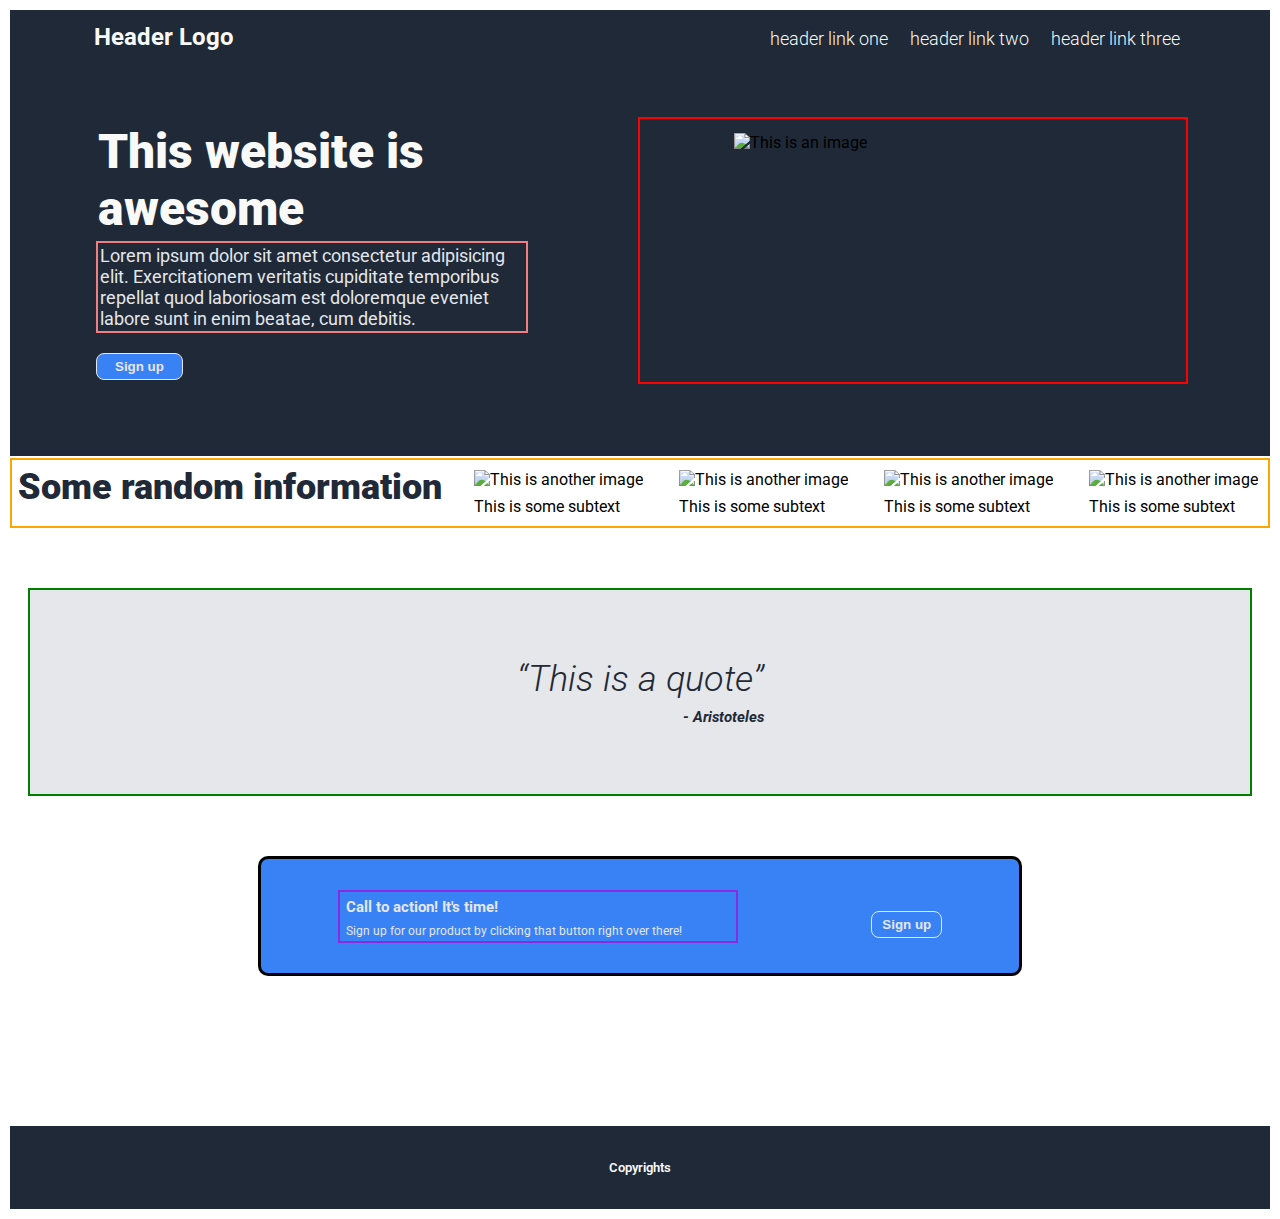
==== week_2/index.html @ 2b20add4 "Assignments" ====
<!DOCTYPE html>
<html lang="en">
<head>
    <meta charset="UTF-8">
    <meta http-equiv="X-UA-Compatible" content="IE=edge">
    <meta name="viewport" content="width=device-width, initial-scale=1.0">
    <title>CSS project</title>
    <link href="https://fonts.googleapis.com/css2?family=Roboto:ital,wght@0,100;0,300;1,300&display=swap" rel="stylesheet">
    <link rel="Stylesheet" href="./css/style.css">    
</head>

<body>
    <header>
        <div class="logo">Header Logo</div>
        <ul>
            <li><a href="#">header link one</a></li>
            <li><a href="#">header link two</a></li>
            <li><a href="#">header link three</a></li>
        </ul>
    </header>

        <section class="content-first">
            <div class="content-left">
                <h1>This website is awesome</h1>
                <p>Lorem ipsum dolor sit amet consectetur adipisicing elit. Exercitationem veritatis cupiditate temporibus repellat quod laboriosam est doloremque eveniet labore sunt in enim beatae, cum debitis.</p>
                <button>Sign up</button>
            </div>
            <div class="content-right">
                <img src="./images/" alt="This is an image" class="success">
            </div>
        </section>
    
        <section class="content-second">
            <h2>Some random information</h2>
            <figure>
                <img src="./images/" alt="This is another image">
                <figcaption>This is some subtext</figcaption>
            </figure>    
            <figure>
                <img src="./images/" alt="This is another image">
                <figcaption>This is some subtext</figcaption>
            </figure>   
            <figure>
                <img src="./images/" alt="This is another image">
                <figcaption>This is some subtext</figcaption>
            </figure>   
            <figure>
                <img src="./images/" alt="This is another image">
                <figcaption>This is some subtext</figcaption>
            </figure>        
        </section>
    
        <section class="content-third">
            <div class="quote">
                <q>This is a quote</q>
                <span>- Aristoteles</span>
            </div>
        </section>
    
        <section class="content-fourth">
            <div class="call-action">
                <p>Call to action! It's time!</p>
                <span> Sign up for our product by clicking that button right over there!</span>
            </div>            
            <button class="my-sec-button">Sign up</button>
        </section>

    <footer>
        <p>Copyrights</p>
    </footer>

</body>
</html>
---- week_2/css/style.css ----
/* -------Stylesheet for Project Week 2 -------*/
*{
    margin: 2px;
    padding: 2px;
    box-sizing: border-box;
}

/* @font-face {
    font-family: "RobotoRegular";
    src: url('fonts/Roboto-Regular.ttf') format('truetype');
    font-weight: normal;
    font-style: normal;
} */

body {
    font-family: 'Roboto',sans-serif;
}

 /* ------- Header ------- */
header{
    height: 100px;
    background-color: #1F2937;
    color:#F9FAF8;
    font-weight: bold;
    font-size: 24px;
    display: flex;
    justify-content: space-between;
    align-items: baseline;
    margin-bottom: 0px;
    padding: 5px 80px;
}

ul {
    display: flex;
    list-style-type: none;
}

ul li a {
    text-decoration: none;
    color:#F9FAF8;
    font-weight: 300;
    font-size: 18px;
    padding: 0 0px 0px 10px;
}

/* ------- First section ------- */
section.content-first {
    display: flex;
    /* border: 2px solid pink; */
    justify-content: space-between;
    background-color: #1F2937;
    margin-top: 0px;
    padding: 5px 80px 70px;
}

div.content-left{
    width: 40%;
}

div.content-left h1 {
    font-size: 48px;
    font-weight: 900;
    color: #F9FAF8;
}

div.content-left p {
    color: #E5E7EB;
    font-size: 18px;
    border: 2px solid lightcoral;
}

div.content-left button {
    color:#E5E7EB;
    background-color: #3882F6;
    padding: 5px 18px;
    border-radius: 8px;
    font-weight: 700;
}

div.content-right {
    width: 50%;
    height: auto;
    border: 2px solid red;
    padding: 10px 90px;
}
/* ------- Second section ------- */
section.content-second {
    display: flex;
    border: 2px solid orange;
    justify-content: space-between;
}

section > h2{
    color: #1F2937;
    font-size: 36px;
    font-weight:900;
    /* letter-spacing: 1px; */
}

/* ------- Third section ------- */
section.content-third {
    display: flex;
    border: 2px solid green;
    justify-content: center;
    background-color: #E5E7EB;
    padding: 60px;
    margin: 60px 20px;
}

.quote {
    font-size: 36px;
    font-style: italic;
    font-weight: 300;
    color: #1F2937;
}

div.quote {
    display: flex;
    justify-content: center;
    flex-direction: column;
}

div.quote span {
    color: #1F2937;
    font-size: 15px;
    font-weight: bold;
    text-align: end;
}

/* ------- Fourth section ------- */
section.content-fourth {
    display: flex;
    border: 3px solid black;
    justify-content: space-around;
    padding: 20px 10px;
    background-color: #3882F6;
    align-items: center;
    margin: 35px 250px;
    height: 120px;
    border-radius: 10px;
}

div.call-action {
    flex-basis: 400px;
    border: 2px solid blueviolet;
}

div.call-action p {
    color:#E5E7EB;
    font-weight: bold;
    font-size: 15px;
}

div.call-action span {
    font-size: 12px;
    color:#E5E7EB;
}

button {
    color:#E5E7EB;
    padding: 5px 10px;
    margin-top: 18px;
    border-radius: 8px;
    font-weight: 700;
    border: 1px solid #E5E7EB ;
    background-color: #3882F6;
}
/* ----------------------------------------------------- */
footer {
    display: flex;
    background-color: #1F2937;
    justify-content: center;
    padding: 30px 40px;
    margin-top: 150px;
}

footer p {
    color:#F9FAF8;
    font-size: 13px;
    font-weight: 600;
}
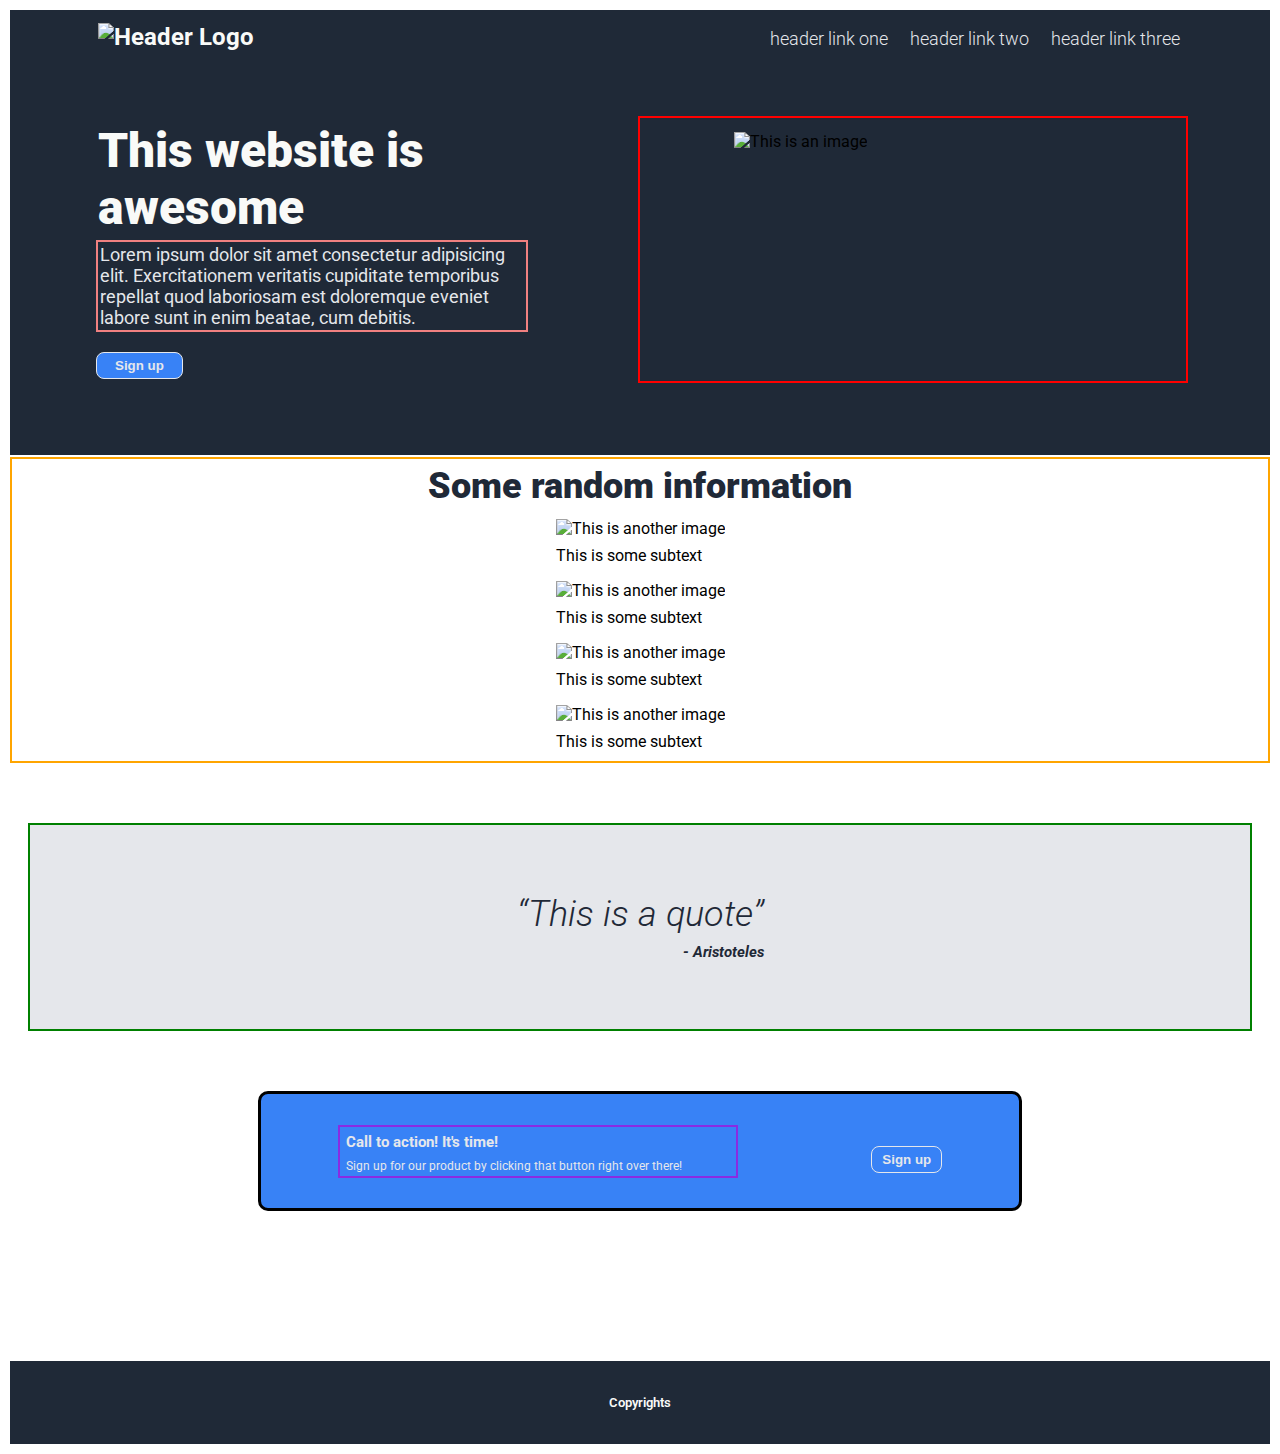
==== commit 46fa0f44: "Assignments" ====
--- a/week_2/index.html
+++ b/week_2/index.html
@@ -4,14 +4,24 @@
     <meta charset="UTF-8">
     <meta http-equiv="X-UA-Compatible" content="IE=edge">
     <meta name="viewport" content="width=device-width, initial-scale=1.0">
+
+    <!-- Fonts
+	============================================= -->
+    <link href="https://fonts.googleapis.com/css2?family=Roboto:ital,wght@0,100;0,300;1,300&display=swap" rel="stylesheet">
+    
+    <!-- Stylesheets
+	============================================= -->
+    <link rel="Stylesheet" href="./css/style.css">   
+    
+    <!-- Document Title
+	============================================= -->
     <title>CSS project</title>
-    <link href="https://fonts.googleapis.com/css2?family=Roboto:ital,wght@0,100;0,300;1,300&display=swap" rel="stylesheet">
-    <link rel="Stylesheet" href="./css/style.css">    
+
 </head>
 
 <body>
     <header>
-        <div class="logo">Header Logo</div>
+        <div class="logo"><img src="" alt="Header Logo"></div>
         <ul>
             <li><a href="#">header link one</a></li>
             <li><a href="#">header link two</a></li>
--- a/week_2/css/style.css
+++ b/week_2/css/style.css
@@ -1,5 +1,5 @@
 /* -------Stylesheet for Project Week 2 -------*/
-*{
+* {
     margin: 2px;
     padding: 2px;
     box-sizing: border-box;
@@ -17,7 +17,7 @@
 }
 
  /* ------- Header ------- */
-header{
+header {
     height: 100px;
     background-color: #1F2937;
     color:#F9FAF8;
@@ -37,7 +37,7 @@
 
 ul li a {
     text-decoration: none;
-    color:#F9FAF8;
+    color: #E5E7EB;
     font-weight: 300;
     font-size: 18px;
     padding: 0 0px 0px 10px;
@@ -50,10 +50,10 @@
     justify-content: space-between;
     background-color: #1F2937;
     margin-top: 0px;
-    padding: 5px 80px 70px;
+    padding: 4px 80px 70px;
 }
 
-div.content-left{
+div.content-left {
     width: 40%;
 }
 
@@ -87,14 +87,19 @@
 section.content-second {
     display: flex;
     border: 2px solid orange;
-    justify-content: space-between;
+    justify-content: space-around;
+    flex-direction: column;
+    align-items: center;
 }
 
-section > h2{
+section > h2 {
     color: #1F2937;
     font-size: 36px;
     font-weight:900;
-    /* letter-spacing: 1px; */
+}
+
+section.content-second figure {
+    align-self: center;
 }
 
 /* ------- Third section ------- */
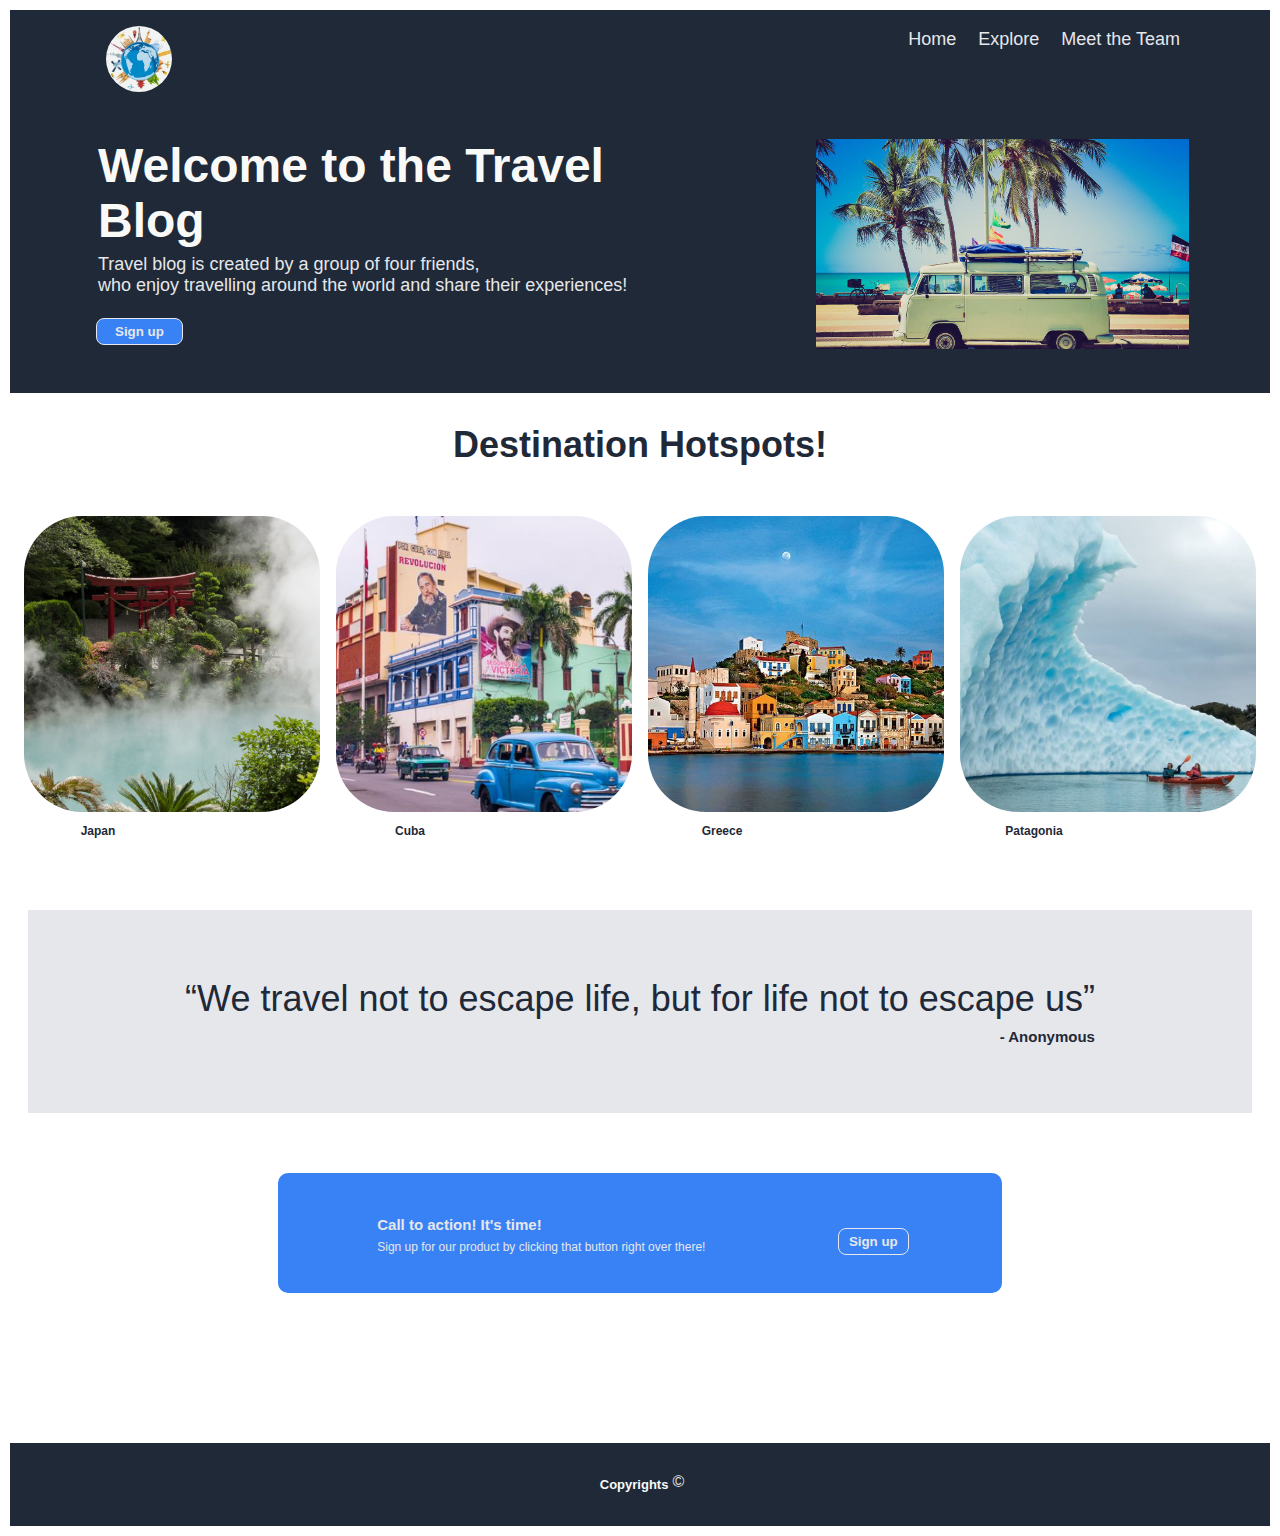
==== commit 1f3a2b2f: "Assignments" ====
--- a/week_2/index.html
+++ b/week_2/index.html
@@ -4,66 +4,65 @@
     <meta charset="UTF-8">
     <meta http-equiv="X-UA-Compatible" content="IE=edge">
     <meta name="viewport" content="width=device-width, initial-scale=1.0">
-
-    <!-- Fonts
-	============================================= -->
-    <link href="https://fonts.googleapis.com/css2?family=Roboto:ital,wght@0,100;0,300;1,300&display=swap" rel="stylesheet">
-    
+  
     <!-- Stylesheets
 	============================================= -->
     <link rel="Stylesheet" href="./css/style.css">   
     
     <!-- Document Title
 	============================================= -->
-    <title>CSS project</title>
+    <title>Travel Blog</title>
 
 </head>
 
 <body>
     <header>
-        <div class="logo"><img src="" alt="Header Logo"></div>
+        <div class="logo"><img src="./images/logo/travel_around_the_world.jpg" alt="Logo travel around the world"></div>
         <ul>
-            <li><a href="#">header link one</a></li>
-            <li><a href="#">header link two</a></li>
-            <li><a href="#">header link three</a></li>
+            <li><a href="./index.html">Home</a></li>
+            <li><a href="./pages/explore.html">Explore</a></li>
+            <li><a href="./pages/team.html">Meet the Team</a></li>
         </ul>
     </header>
 
         <section class="content-first">
             <div class="content-left">
-                <h1>This website is awesome</h1>
-                <p>Lorem ipsum dolor sit amet consectetur adipisicing elit. Exercitationem veritatis cupiditate temporibus repellat quod laboriosam est doloremque eveniet labore sunt in enim beatae, cum debitis.</p>
+                <h1>Welcome to the Travel Blog</h1>
+                <p>Travel blog is created by a group of four friends,<br>
+                    who enjoy travelling around the world and share their experiences!</p>
                 <button>Sign up</button>
             </div>
             <div class="content-right">
-                <img src="./images/" alt="This is an image" class="success">
+                <img src="./images/home/13.jpg" alt="Travel with a yellow van" class="success">
             </div>
         </section>
     
         <section class="content-second">
-            <h2>Some random information</h2>
-            <figure>
-                <img src="./images/" alt="This is another image">
-                <figcaption>This is some subtext</figcaption>
-            </figure>    
-            <figure>
-                <img src="./images/" alt="This is another image">
-                <figcaption>This is some subtext</figcaption>
-            </figure>   
-            <figure>
-                <img src="./images/" alt="This is another image">
-                <figcaption>This is some subtext</figcaption>
-            </figure>   
-            <figure>
-                <img src="./images/" alt="This is another image">
-                <figcaption>This is some subtext</figcaption>
-            </figure>        
+            <h2>Destination Hotspots!</h2>
+            <div class="content-sec-img">
+                <figure>
+                    <img src="./images/home/Japan_springs3.jpeg" alt="The springs in Japan">
+                    <figcaption>Japan</figcaption>
+                </figure>    
+                <figure>
+                    <img src="./images/home/cuba1.jpeg" alt="Cuba street picture with Fidel Castro and Che Guevara Graffiti">
+                    <figcaption>Cuba</figcaption>
+                </figure>   
+                <figure>
+                    <img src="./images/home/Kastelorizo.jpg" alt="The island of Kastelorizo in Greece, colorful traditional houses">
+                    <figcaption>Greece</figcaption>
+                </figure>   
+                <figure>
+                    <img src="./images/home/patagonia_sea_kayaking.jpg" alt="Two people kayaking in the sea and close to an iceberg in Patagonia">
+                    <figcaption>Patagonia</figcaption>
+                </figure>   
+            </div>                 
         </section>
     
         <section class="content-third">
             <div class="quote">
-                <q>This is a quote</q>
-                <span>- Aristoteles</span>
+                <q>We travel not to escape life, but for life not to escape us</q>
+                <span>- Anonymous</span>
             </div>
         </section>
     
@@ -75,7 +74,7 @@
             <button class="my-sec-button">Sign up</button>
         </section>
 
-    <footer>
+    <footer class="addSymbol">
         <p>Copyrights</p>
     </footer>
 
--- a/week_2/css/style.css
+++ b/week_2/css/style.css
@@ -1,22 +1,28 @@
-/* -------Stylesheet for Project Week 2 -------*/
+/* ------------------------------ */
+/* ------- Stylesheet ------- */
 * {
     margin: 2px;
     padding: 2px;
     box-sizing: border-box;
 }
 
-/* @font-face {
-    font-family: "RobotoRegular";
-    src: url('fonts/Roboto-Regular.ttf') format('truetype');
+@font-face {
+    font-family: 'Roboto-Regular';
+    src: url('/fonts/Roboto-Regular.ttf') format('truetype');
     font-weight: normal;
-    font-style: normal;
-} */
+}
+
+@font-face {
+    font-family: 'Roboto-LightItalic';
+    src: url(/fonts/Roboto-LightItalic.ttf) format('truetype');
+    font-weight: lighter;
+}
 
 body {
-    font-family: 'Roboto',sans-serif;
-}
-
- /* ------- Header ------- */
+    font-family: 'Roboto-Regular',sans-serif;
+}
+/* ------------------------------ */
+/* ------- Header section ------- */
 header {
     height: 100px;
     background-color: #1F2937;
@@ -25,7 +31,7 @@
     font-size: 24px;
     display: flex;
     justify-content: space-between;
-    align-items: baseline;
+    align-items: stretch;
     margin-bottom: 0px;
     padding: 5px 80px;
 }
@@ -33,6 +39,7 @@
 ul {
     display: flex;
     list-style-type: none;
+    margin-bottom: 20px;
 }
 
 ul li a {
@@ -43,18 +50,26 @@
     padding: 0 0px 0px 10px;
 }
 
+.logo img{
+    width: 70px;
+    height: auto;
+    margin: 5px 10px;
+    border-radius: 50%;
+}
+/* ------------------------------ */
 /* ------- First section ------- */
 section.content-first {
     display: flex;
     /* border: 2px solid pink; */
-    justify-content: space-between;
+    justify-content: space-around;
     background-color: #1F2937;
     margin-top: 0px;
-    padding: 4px 80px 70px;
+    padding: 20px 80px 30px;
+    align-content: center;
 }
 
 div.content-left {
-    width: 40%;
+    width: 70%;
 }
 
 div.content-left h1 {
@@ -66,7 +81,7 @@
 div.content-left p {
     color: #E5E7EB;
     font-size: 18px;
-    border: 2px solid lightcoral;
+    /* border: 2px solid lightcoral; */
 }
 
 div.content-left button {
@@ -77,35 +92,57 @@
     font-weight: 700;
 }
 
+.content-right img {
+    width: 85%;
+    margin: 3px 80px 4px;
+    /* border: 2px solid red; */
+}
+
 div.content-right {
     width: 50%;
-    height: auto;
-    border: 2px solid red;
-    padding: 10px 90px;
-}
+    margin: 2px 10px;
+}
+/* ------------------------------ */
 /* ------- Second section ------- */
-section.content-second {
-    display: flex;
-    border: 2px solid orange;
-    justify-content: space-around;
-    flex-direction: column;
-    align-items: center;
+.content-sec-img {
+    display: flex;
+    justify-content: center;
+    margin: 0px 80px;
+}
+
+figure {
+    width: 50%;
+}
+
+figure img {
+    width: 300px;
+    margin-top: 15px;
+    height: 300px;
+    border-radius: 20%;
+    object-fit:cover;
+    /* object-position: right; */
 }
 
 section > h2 {
     color: #1F2937;
     font-size: 36px;
     font-weight:900;
-}
-
-section.content-second figure {
-    align-self: center;
-}
-
+    text-align: center;
+    margin: 25px;
+}
+
+figcaption {
+    color: #1F2937;
+    font-size: 12px;
+    font-weight: 700;
+    text-align: center;
+    margin-right: 150px;
+}
+/* ------------------------------ */
 /* ------- Third section ------- */
 section.content-third {
     display: flex;
-    border: 2px solid green;
+    /* border: 2px solid green; */
     justify-content: center;
     background-color: #E5E7EB;
     padding: 60px;
@@ -113,9 +150,8 @@
 }
 
 .quote {
+    font-family: 'Roboto-LightItalic',sans-serif;
     font-size: 36px;
-    font-style: italic;
-    font-weight: 300;
     color: #1F2937;
 }
 
@@ -131,23 +167,17 @@
     font-weight: bold;
     text-align: end;
 }
-
+/* ------------------------------ */
 /* ------- Fourth section ------- */
 section.content-fourth {
     display: flex;
-    border: 3px solid black;
     justify-content: space-around;
-    padding: 20px 10px;
+    padding: 20px 30px;
     background-color: #3882F6;
     align-items: center;
-    margin: 35px 250px;
+    margin: 30px 270px;
     height: 120px;
     border-radius: 10px;
-}
-
-div.call-action {
-    flex-basis: 400px;
-    border: 2px solid blueviolet;
 }
 
 div.call-action p {
@@ -170,7 +200,8 @@
     border: 1px solid #E5E7EB ;
     background-color: #3882F6;
 }
-/* ----------------------------------------------------- */
+/* ------------------------------ */
+/* ------- Footer ------- */
 footer {
     display: flex;
     background-color: #1F2937;
@@ -185,3 +216,8 @@
     font-weight: 600;
 }
 
+.addSymbol::after {
+    content: ' \00a9';
+    color: #E5E7EB;
+}
+
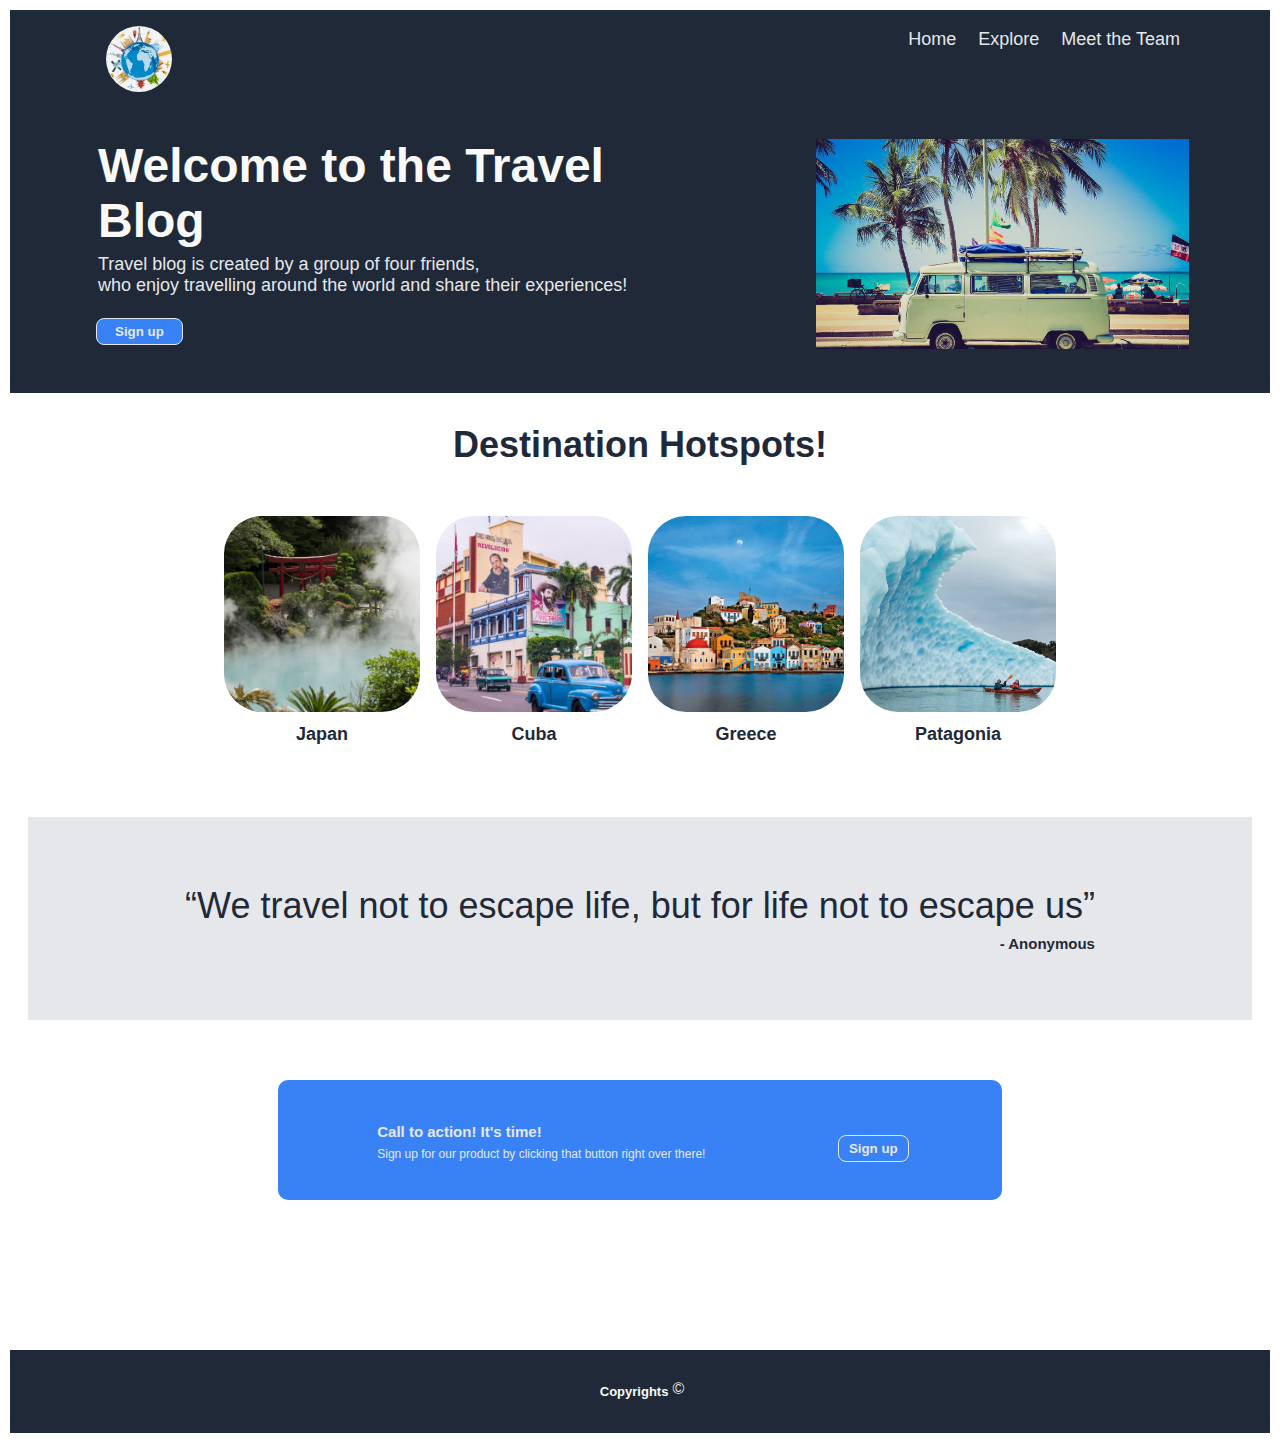
==== commit bf89ae30: "Assignments" ====
--- a/week_2/index.html
+++ b/week_2/index.html
@@ -33,7 +33,7 @@
                 <button>Sign up</button>
             </div>
             <div class="content-right">
-                <img src="./images/home/13.jpg" alt="Travel with a yellow van" class="success">
+                <img src="./images/home/14.jpg" alt="Travel with a yellow van" class="success">
             </div>
         </section>
     
--- a/week_2/css/style.css
+++ b/week_2/css/style.css
@@ -21,8 +21,9 @@
 body {
     font-family: 'Roboto-Regular',sans-serif;
 }
-/* ------------------------------ */
-/* ------- Header section ------- */
+/* ----------------------------------------------------------------
+	Header
+-----------------------------------------------------------------*/
 header {
     height: 100px;
     background-color: #1F2937;
@@ -56,8 +57,9 @@
     margin: 5px 10px;
     border-radius: 50%;
 }
-/* ------------------------------ */
-/* ------- First section ------- */
+/* ----------------------------------------------------------------
+	Section 1
+-----------------------------------------------------------------*/
 section.content-first {
     display: flex;
     /* border: 2px solid pink; */
@@ -102,22 +104,20 @@
     width: 50%;
     margin: 2px 10px;
 }
-/* ------------------------------ */
-/* ------- Second section ------- */
+/* ----------------------------------------------------------------
+	Section 2
+-----------------------------------------------------------------*/
+
 .content-sec-img {
     display: flex;
     justify-content: center;
-    margin: 0px 80px;
-}
-
-figure {
-    width: 50%;
+    margin: 0px 200px 0px;
 }
 
 figure img {
-    width: 300px;
+    width: 200px;
     margin-top: 15px;
-    height: 300px;
+    height: 200px;
     border-radius: 20%;
     object-fit:cover;
     /* object-position: right; */
@@ -136,10 +136,11 @@
     font-size: 12px;
     font-weight: 700;
     text-align: center;
-    margin-right: 150px;
-}
-/* ------------------------------ */
-/* ------- Third section ------- */
+    /* margin-right: 150px; */
+}
+/* ----------------------------------------------------------------
+	Section 3
+-----------------------------------------------------------------*/
 section.content-third {
     display: flex;
     /* border: 2px solid green; */
@@ -167,8 +168,9 @@
     font-weight: bold;
     text-align: end;
 }
-/* ------------------------------ */
-/* ------- Fourth section ------- */
+/* ----------------------------------------------------------------
+	Section 4
+-----------------------------------------------------------------*/
 section.content-fourth {
     display: flex;
     justify-content: space-around;
@@ -180,7 +182,7 @@
     border-radius: 10px;
 }
 
-div.call-action p {
+.call-action > p {
     color:#E5E7EB;
     font-weight: bold;
     font-size: 15px;
@@ -200,8 +202,9 @@
     border: 1px solid #E5E7EB ;
     background-color: #3882F6;
 }
-/* ------------------------------ */
-/* ------- Footer ------- */
+/*-----------------------------------------------------------
+		Footer
+	------------------------------------------------------------*/
 footer {
     display: flex;
     background-color: #1F2937;
@@ -220,4 +223,199 @@
     content: ' \00a9';
     color: #E5E7EB;
 }
-
+/*-------------------------------------------------------------
+		Media queries
+	------------------------------------------------------------*/
+
+    /*-----------------------------------------------------------
+		Screens that are between 992px and 1200px
+        @media (min-width: 992px) and (max-width: 1199.98px)
+	------------------------------------------------------------*/
+    @media (min-width: 992px) and (max-width: 2440px) {
+        /* body {
+            background-color: pink;
+        } */
+
+        figure figcaption {
+            font-size: 18px;
+            /* margin-right:190px; */
+        }
+    }
+
+    /*-----------------------------------------------------------
+		Screens that are 768px and 991px [Tablet]
+	------------------------------------------------------------*/
+    @media (min-width: 768px) and (max-width: 990px) {
+        div.content-right {
+            display: none;
+        }
+
+        div.content-left {
+            width: 100vh;
+            margin: 0px 10px;
+            font-size: 2em;
+        }
+
+        .content-sec-img {
+            display: flex;
+            justify-content: center;
+            flex-wrap:wrap;
+        }
+
+        section.content-second div.content-sec-img {
+            margin: 0px 25px;
+        }
+
+        /* div.content-sec-img figure img {
+            width: 380px;
+            height: 280px;
+        } */
+
+        figure figcaption {
+            font-size: 25px;
+            text-align: center;
+            margin:0px;
+        }
+
+        .quote {
+            font-size: 1em;
+        }
+
+        section.content-fourth {
+            width: 75%;
+            margin: 10px 100px;
+        }
+    }
+    /*-----------------------------------------------------------
+		Screens that are 576px and 767.98px [Mobile]
+	------------------------------------------------------------*/
+    @media (min-width: 576px) and (max-width: 767.98px) {
+        div.content-right {
+            display: none;
+        }
+
+        div.content-left {
+            width: 100vh;
+            margin: 0px 10px;
+            font-size: 1em;
+        }
+
+        div.content-left h1 {
+            font-size: 2em;
+        }
+
+        div.content-left p {
+            font-size: 1em;
+        }
+
+        .content-sec-img {
+            display: flex;
+            justify-content: center;
+            flex-wrap:wrap;
+        }
+
+        /* div.content-sec-img figure img {
+            width: 280px;
+            height: 280px;
+        } */
+
+        section.content-second div.content-sec-img {
+            margin: 0px 25px;
+        }
+
+        figure figcaption {
+            font-size: 18px;
+            margin:5px;
+        }
+
+        .quote {
+            font-size: 1em;
+        }
+
+        section.content-fourth {
+            margin: 0%;
+        }
+
+        .call-action p {
+            font-size: 1em;
+        }
+
+    }
+    /*-----------------------------------------------------------
+		Screens that are min: 400px and max: 575.98px
+    ------------------------------------------------------------*/
+    @media only screen and (min-width: 300px) and (max-width: 575.98px) {
+        header {
+            display: flex;
+            flex-wrap: wrap;
+            font-size: 20px;
+            padding: 7%;
+            margin: 0px 2px 0px;
+        }
+
+        section.content-first {
+            padding: 0px;
+        }
+
+        /* ul li a {
+            padding: 2px 17px 3px;
+            margin: auto;
+        } */
+
+        .logo img{
+            display: none;
+        }
+        
+        div.content-right {
+            display: none;
+        }
+
+        div.content-left {
+            width: 100vh;
+            margin: 0px 10px;
+            font-size: 0.8em;
+        }
+
+        div.content-left h1 {
+            font-size: 1.5em;
+        }
+
+        div.content-left p {
+            font-size: 1em;
+        }
+
+        section > h2 {
+            font-size: 1.5em;
+        }
+
+        .content-sec-img {
+            flex-wrap:wrap;
+        }
+
+        div.content-sec-img figure img {
+            width: 200px;
+            height: 200px;
+        }
+
+        section.content-second div.content-sec-img {
+            margin: 0px 25px;
+        }
+
+        figure figcaption {
+            font-size: 1em;
+        }
+
+        section.content-third {
+            padding: 5%;
+        }
+
+        .quote {
+            font-size: 1em;
+        }
+
+        section.content-fourth {
+            margin: 0px;
+        }
+
+    }
+
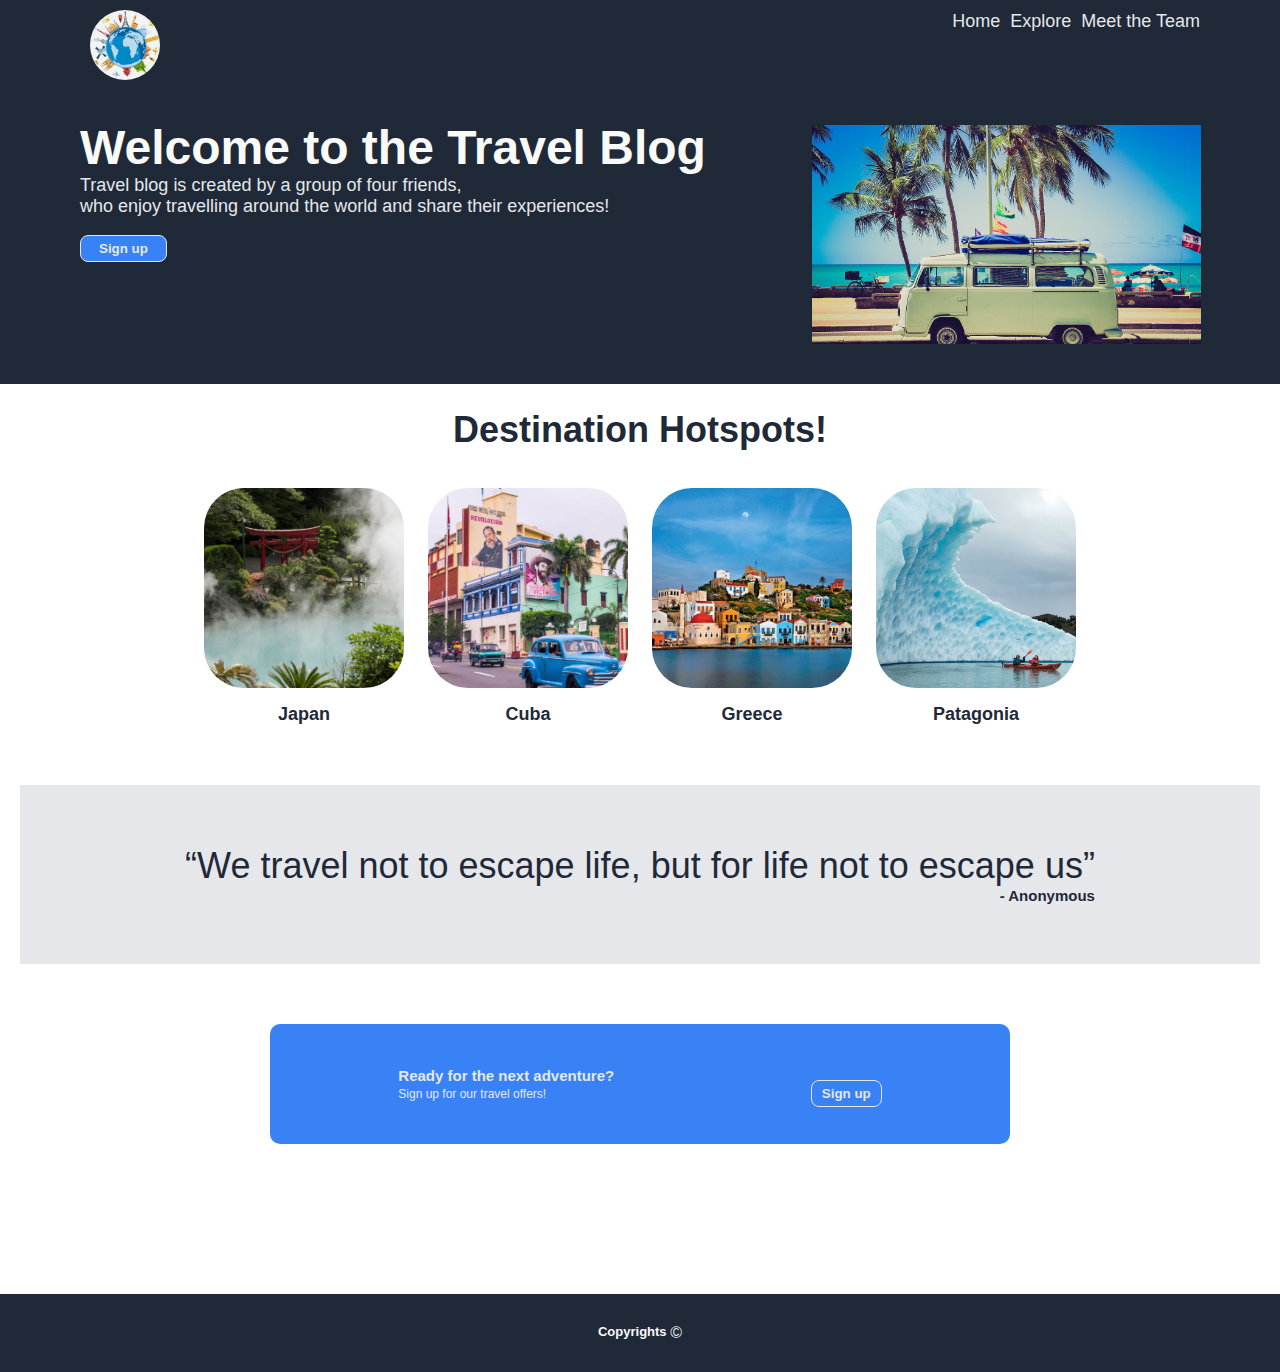
==== commit a10f2974: "Assignments" ====
--- a/week_2/index.html
+++ b/week_2/index.html
@@ -41,7 +41,7 @@
             <h2>Destination Hotspots!</h2>
             <div class="content-sec-img">
                 <figure>
-                    <img src="./images/home/Japan_springs3.jpeg" alt="The springs in Japan">
+                    <img src="./images/home/Japan_springs3.jpeg" alt="The springs in Japan in the forest with a red Temple">
                     <figcaption>Japan</figcaption>
                 </figure>    
                 <figure>
@@ -68,14 +68,14 @@
     
         <section class="content-fourth">
             <div class="call-action">
-                <p>Call to action! It's time!</p>
-                <span> Sign up for our product by clicking that button right over there!</span>
+                <p>Ready for the next adventure?</p>
+                <span>Sign up for our travel offers!</span>
             </div>            
             <button class="my-sec-button">Sign up</button>
         </section>
 
     <footer class="addSymbol">
-        <p>Copyrights</p>
+        <p>Copyrights&nbsp;</p>
     </footer>
 
 </body>
--- a/week_2/css/style.css
+++ b/week_2/css/style.css
@@ -1,8 +1,9 @@
-/* ------------------------------ */
-/* ------- Stylesheet ------- */
+/* ----------------------------------------------------------------
+	STYLESHEET
+-----------------------------------------------------------------*/
 * {
-    margin: 2px;
-    padding: 2px;
+    margin: 0px;
+    padding: 0px;
     box-sizing: border-box;
 }
 
@@ -107,7 +108,6 @@
 /* ----------------------------------------------------------------
 	Section 2
 -----------------------------------------------------------------*/
-
 .content-sec-img {
     display: flex;
     justify-content: center;
@@ -116,7 +116,7 @@
 
 figure img {
     width: 200px;
-    margin-top: 15px;
+    margin: 12px;
     height: 200px;
     border-radius: 20%;
     object-fit:cover;
@@ -226,22 +226,16 @@
 /*-------------------------------------------------------------
 		Media queries
 	------------------------------------------------------------*/
-
     /*-----------------------------------------------------------
 		Screens that are between 992px and 1200px
         @media (min-width: 992px) and (max-width: 1199.98px)
 	------------------------------------------------------------*/
     @media (min-width: 992px) and (max-width: 2440px) {
-        /* body {
-            background-color: pink;
-        } */
 
         figure figcaption {
             font-size: 18px;
-            /* margin-right:190px; */
         }
     }
-
     /*-----------------------------------------------------------
 		Screens that are 768px and 991px [Tablet]
 	------------------------------------------------------------*/
@@ -272,7 +266,7 @@
         } */
 
         figure figcaption {
-            font-size: 25px;
+            font-size: 18px;
             text-align: center;
             margin:0px;
         }
@@ -339,10 +333,9 @@
         .call-action p {
             font-size: 1em;
         }
-
     }
     /*-----------------------------------------------------------
-		Screens that are min: 400px and max: 575.98px
+		Screens that are min: 300px and max: 575.98px
     ------------------------------------------------------------*/
     @media only screen and (min-width: 300px) and (max-width: 575.98px) {
         header {
@@ -350,19 +343,14 @@
             flex-wrap: wrap;
             font-size: 20px;
             padding: 7%;
-            margin: 0px 2px 0px;
+            /* margin: 0px 0px 0px; */
         }
 
         section.content-first {
-            padding: 0px;
-        }
-
-        /* ul li a {
-            padding: 2px 17px 3px;
-            margin: auto;
-        } */
-
-        .logo img{
+            padding: 9px;
+        }
+
+        .logo {
             display: none;
         }
         
@@ -416,6 +404,5 @@
         section.content-fourth {
             margin: 0px;
         }
-
     }
 
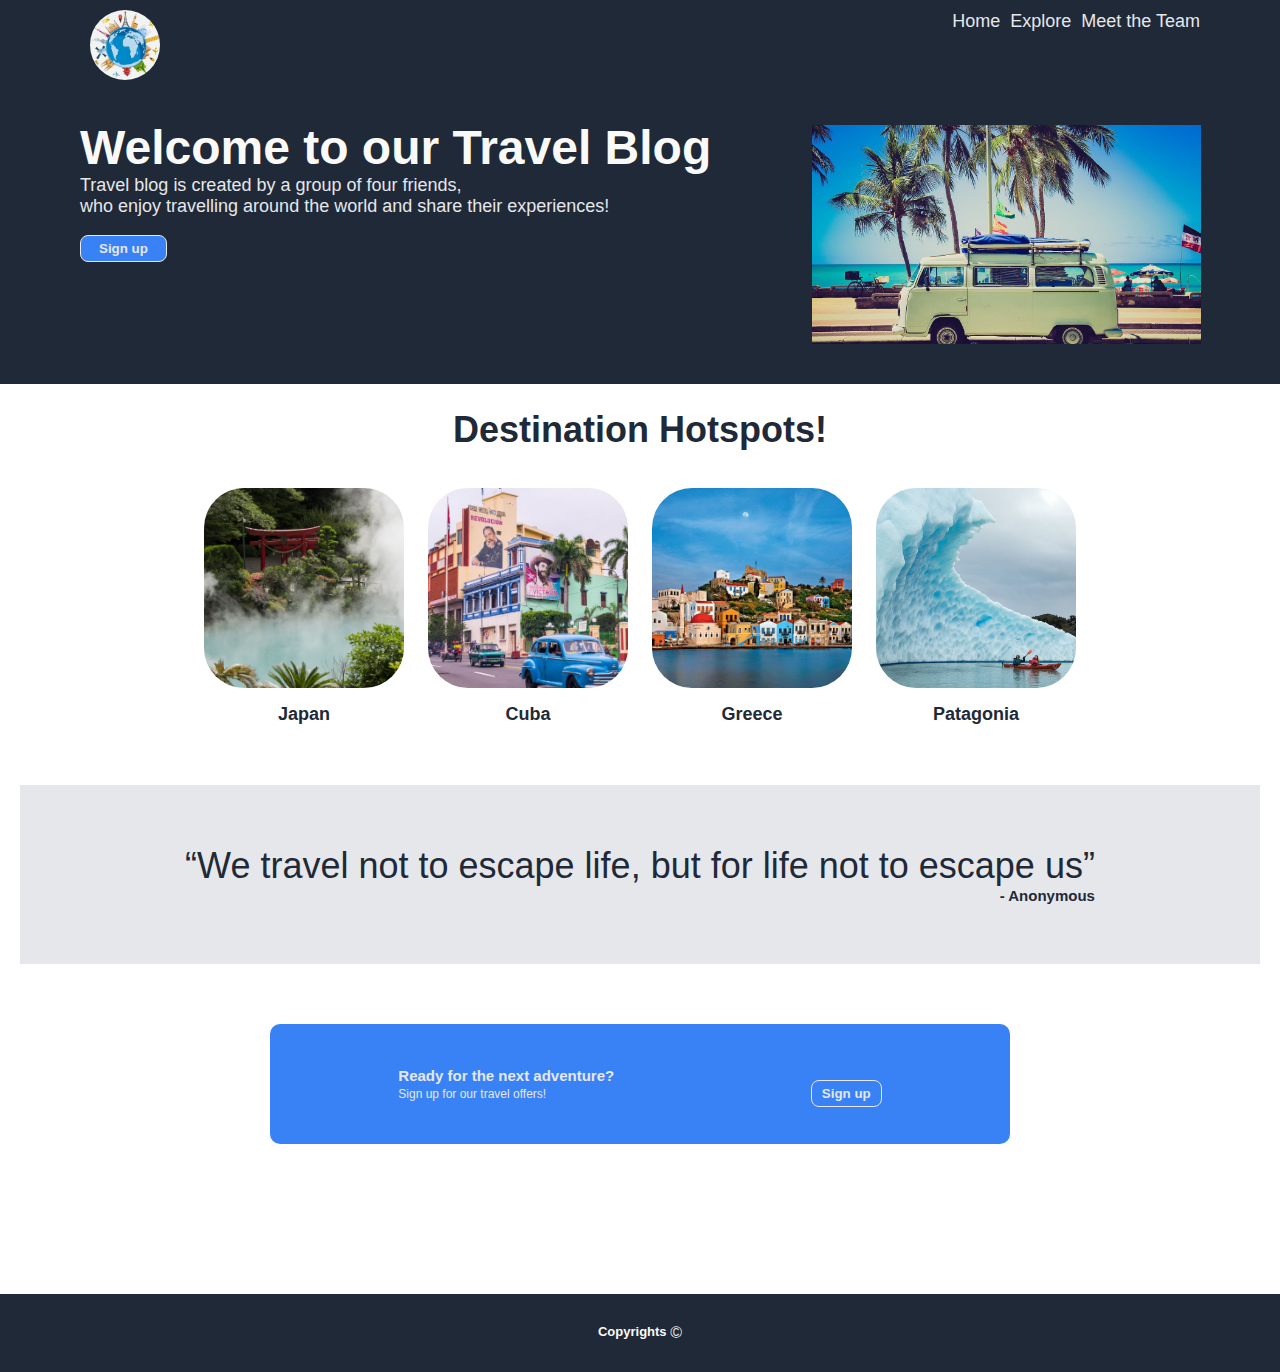
==== commit bbe21708: "Assignments" ====
--- a/week_2/index.html
+++ b/week_2/index.html
@@ -11,7 +11,7 @@
     
     <!-- Document Title
 	============================================= -->
-    <title>Travel Blog</title>
+    <title>Home</title>
 
 </head>
 
@@ -27,7 +27,7 @@
 
         <section class="content-first">
             <div class="content-left">
-                <h1>Welcome to the Travel Blog</h1>
+                <h1>Welcome to our Travel Blog</h1>
                 <p>Travel blog is created by a group of four friends,<br>
                     who enjoy travelling around the world and share their experiences!</p>
                 <button>Sign up</button>
--- a/week_2/css/style.css
+++ b/week_2/css/style.css
@@ -136,7 +136,6 @@
     font-size: 12px;
     font-weight: 700;
     text-align: center;
-    /* margin-right: 150px; */
 }
 /* ----------------------------------------------------------------
 	Section 3
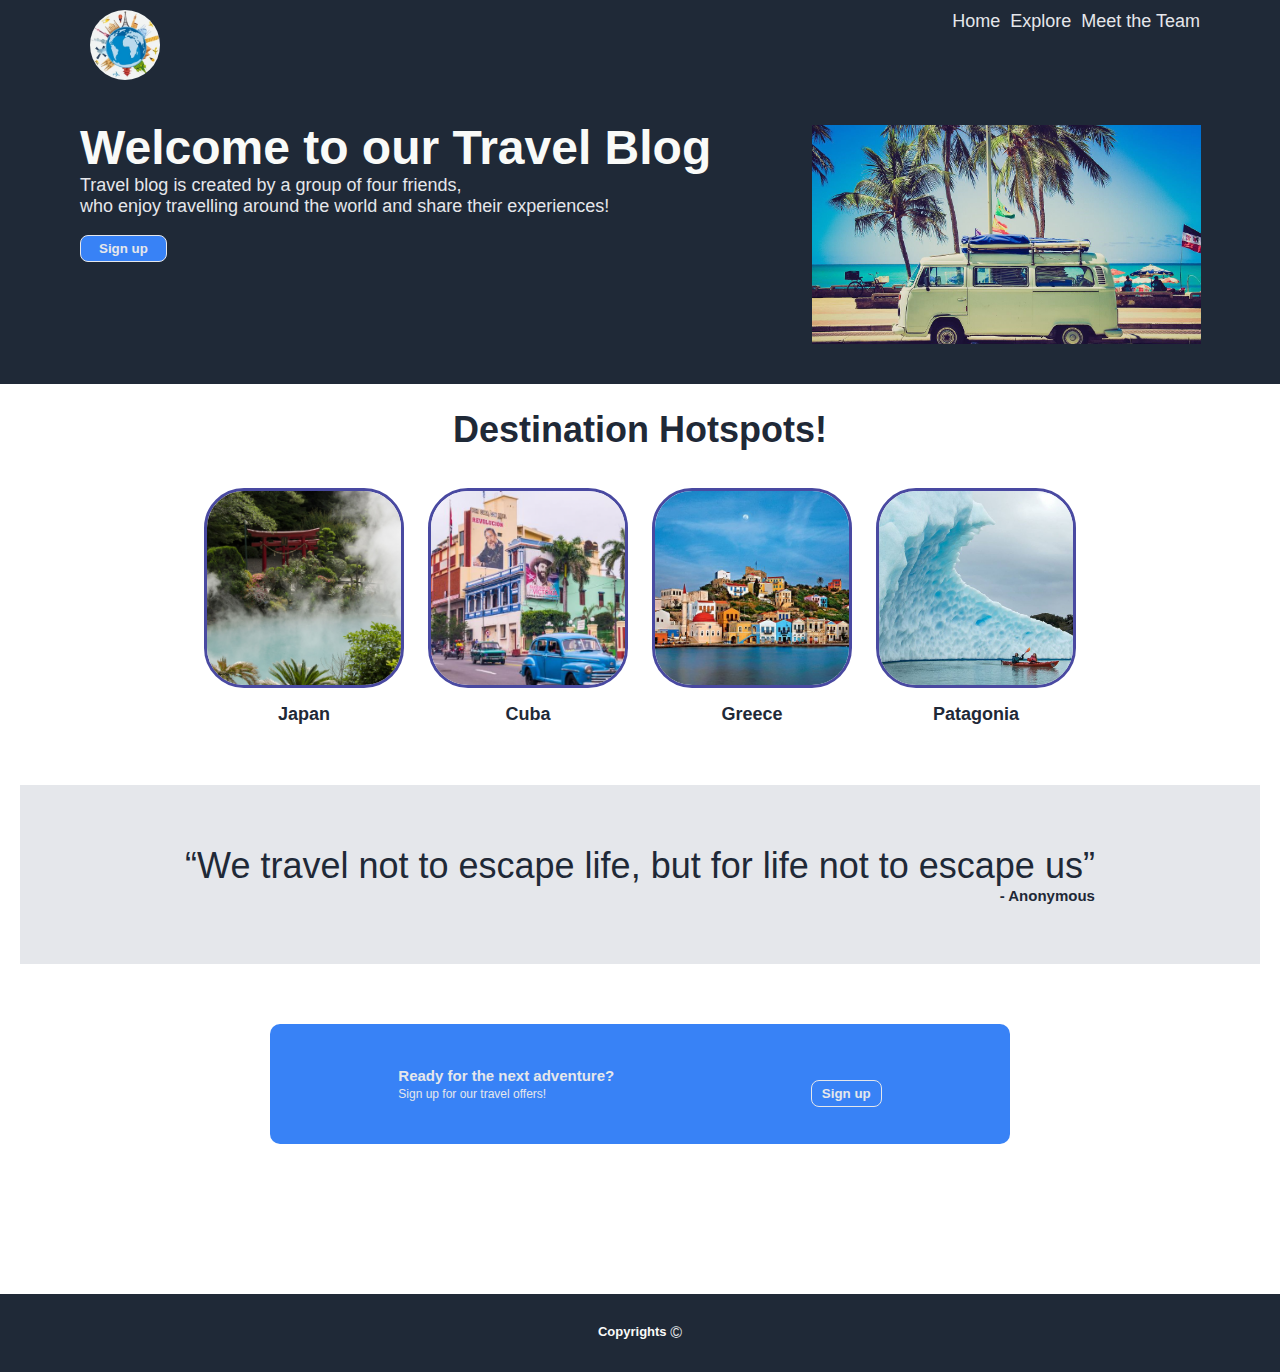
==== commit adfc57f6: "Assignments" ====
--- a/week_2/index.html
+++ b/week_2/index.html
@@ -25,18 +25,19 @@
         </ul>
     </header>
 
+    <main>
         <section class="content-first">
             <div class="content-left">
                 <h1>Welcome to our Travel Blog</h1>
                 <p>Travel blog is created by a group of four friends,<br>
                     who enjoy travelling around the world and share their experiences!</p>
-                <button>Sign up</button>
+                    <button>Sign up</button>
             </div>
             <div class="content-right">
                 <img src="./images/home/14.jpg" alt="Travel with a yellow van" class="success">
             </div>
         </section>
-    
+        
         <section class="content-second">
             <h2>Destination Hotspots!</h2>
             <div class="content-sec-img">
@@ -58,21 +59,22 @@
                 </figure>   
             </div>                 
         </section>
-    
+        
         <section class="content-third">
-            <div class="quote">
+            <blockquote class="quote">
                 <q>We travel not to escape life, but for life not to escape us</q>
                 <span>- Anonymous</span>
-            </div>
+            </blockquote>
         </section>
-    
+        
         <section class="content-fourth">
             <div class="call-action">
                 <p>Ready for the next adventure?</p>
                 <span>Sign up for our travel offers!</span>
-            </div>            
+            </div>
             <button class="my-sec-button">Sign up</button>
         </section>
+    </main>
 
     <footer class="addSymbol">
         <p>Copyrights&nbsp;</p>
--- a/week_2/css/style.css
+++ b/week_2/css/style.css
@@ -120,6 +120,7 @@
     height: 200px;
     border-radius: 20%;
     object-fit:cover;
+    border: 3px solid rgb(73, 73, 161);
     /* object-position: right; */
 }
 
@@ -155,13 +156,13 @@
     color: #1F2937;
 }
 
-div.quote {
+blockquote.quote {
     display: flex;
     justify-content: center;
     flex-direction: column;
 }
 
-div.quote span {
+blockquote.quote span {
     color: #1F2937;
     font-size: 15px;
     font-weight: bold;
